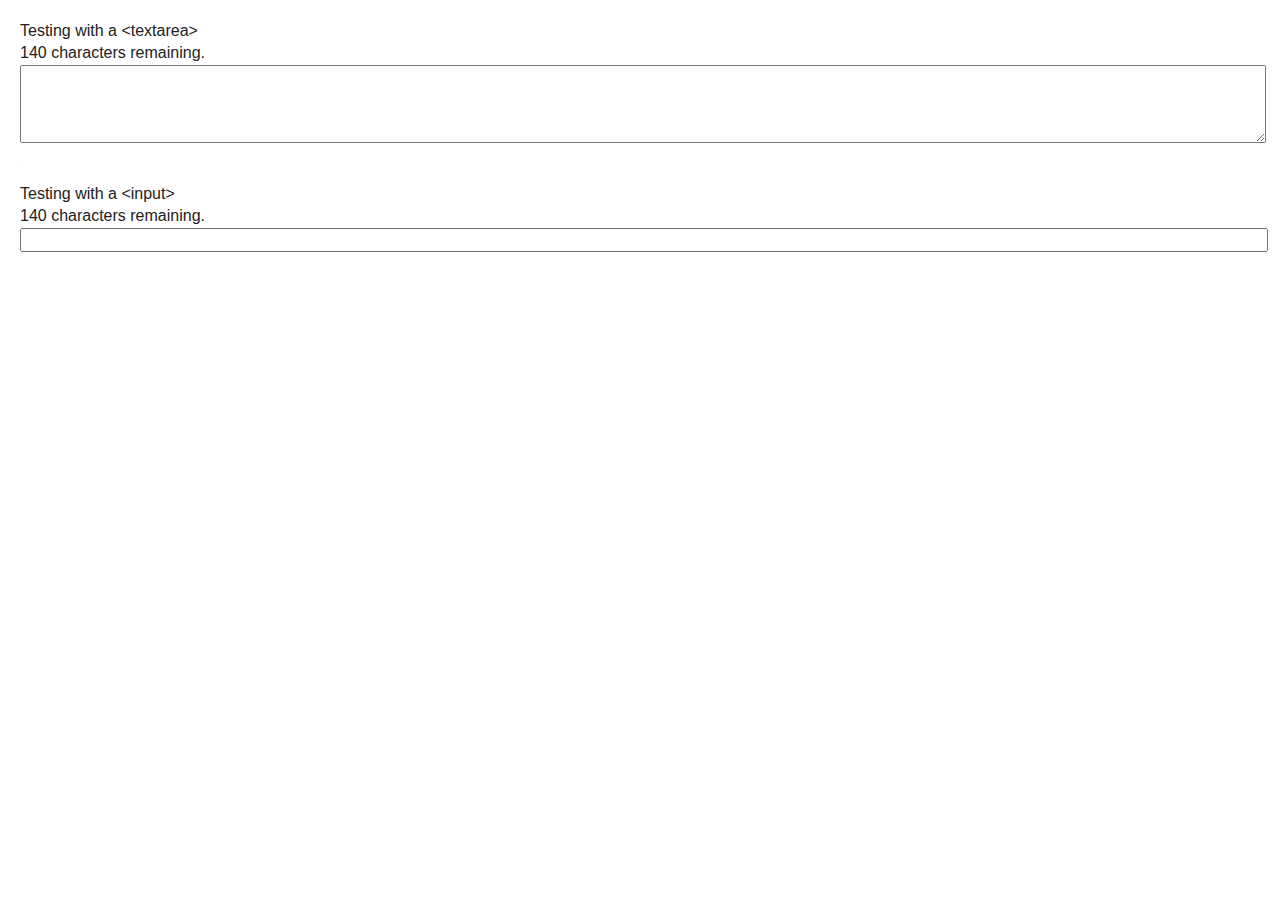
==== testHarness/index.html @ 6ed74624 "I managed to get the plugin to not block the enter key when it's pressed on a filled up input but st" ====
<!doctype html>
<html class="no-js" lang="en">
<head>
	<meta charset="utf-8">
	<meta http-equiv="X-UA-Compatible" content="IE=edge,chrome=1">
	<title></title>
	<meta name="description" content="jquery.remainingCharacters Test Harness">
	<meta name="author" content="Bryan Johns">
	<meta name="viewport" content="width=device-width">
	<link rel="stylesheet" href="css/style.css">	
	<script src="js/libs/jquery-1.7.1.min.js"></script>
	<script src="js/remainingCharacters.js"></script>
</head>
<body>
<header>

</header>
<div role="main">
	<div style="padding: 20px;">
		<div>Testing with a &lt;textarea&gt;</div>
		<div id="charsLeftTarget1"></div>
		<textarea rows="4" style="width: 100%;" id="charsLeft1"></textarea>
	</div>
	<div style="padding: 20px;">
		<div>Testing with a &lt;input&gt;</div>		
		<div id="charsLeftTarget2"></div>
		<input id="charsLeft2" style="width: 100%;" />
	</div>
</div>
<footer>

</footer>

<script type="text/javascript">
	$().ready(function(){
		$('#charsLeft1').remainingCharacters($('#charsLeftTarget1'),140);
		$('#charsLeft2').remainingCharacters($('#charsLeftTarget2'),140);
	});
</script>
</body>
</html>
---- testHarness/css/style.css ----
/* =============================================================================
   HTML5 Boilerplate CSS: h5bp.com/css
   ========================================================================== */

article, aside, details, figcaption, figure, footer, header, hgroup, nav, section { display: block; }
audio, canvas, video { display: inline-block; *display: inline; *zoom: 1; }
audio:not([controls]) { display: none; }
[hidden] { display: none; }

html { font-size: 100%; -webkit-text-size-adjust: 100%; -ms-text-size-adjust: 100%; }
html, button, input, select, textarea { font-family: sans-serif; color: #222; }
body { margin: 0; font-size: 1em; line-height: 1.4; }

::-moz-selection { background: #fe57a1; color: #fff; text-shadow: none; }
::selection { background: #fe57a1; color: #fff; text-shadow: none; }

a { color: #00e; }
a:visited { color: #551a8b; }
a:hover { color: #06e; }
a:focus { outline: thin dotted; }
a:hover, a:active { outline: 0; }

abbr[title] { border-bottom: 1px dotted; }
b, strong { font-weight: bold; }
blockquote { margin: 1em 40px; }
dfn { font-style: italic; }
hr { display: block; height: 1px; border: 0; border-top: 1px solid #ccc; margin: 1em 0; padding: 0; }
ins { background: #ff9; color: #000; text-decoration: none; }
mark { background: #ff0; color: #000; font-style: italic; font-weight: bold; }
pre, code, kbd, samp { font-family: monospace, serif; _font-family: 'courier new', monospace; font-size: 1em; }
pre { white-space: pre; white-space: pre-wrap; word-wrap: break-word; }
q { quotes: none; }
q:before, q:after { content: ""; content: none; }
small { font-size: 85%; }

sub, sup { font-size: 75%; line-height: 0; position: relative; vertical-align: baseline; }
sup { top: -0.5em; }
sub { bottom: -0.25em; }

ul, ol { margin: 1em 0; padding: 0 0 0 40px; }
dd { margin: 0 0 0 40px; }
nav ul, nav ol { list-style: none; list-style-image: none; margin: 0; padding: 0; }

img { border: 0; -ms-interpolation-mode: bicubic; vertical-align: middle; }

svg:not(:root) { overflow: hidden; }

figure { margin: 0; }

form { margin: 0; }
fieldset { border: 0; margin: 0; padding: 0; }
label { cursor: pointer; }
legend { border: 0; *margin-left: -7px; padding: 0; white-space: normal; }
button, input, select, textarea { font-size: 100%; margin: 0; vertical-align: baseline; *vertical-align: middle; }
button, input { line-height: normal; }
button, input[type="button"], input[type="reset"], input[type="submit"] { cursor: pointer; -webkit-appearance: button; *overflow: visible; }
button[disabled], input[disabled] { cursor: default; }
input[type="checkbox"], input[type="radio"] { box-sizing: border-box; padding: 0; *width: 13px; *height: 13px; }
input[type="search"] { -webkit-appearance: textfield; -moz-box-sizing: content-box; -webkit-box-sizing: content-box; box-sizing: content-box; }
input[type="search"]::-webkit-search-decoration, input[type="search"]::-webkit-search-cancel-button { -webkit-appearance: none; }
button::-moz-focus-inner, input::-moz-focus-inner { border: 0; padding: 0; }
textarea { overflow: auto; vertical-align: top; resize: vertical; }
input:valid, textarea:valid {  }
input:invalid, textarea:invalid { background-color: #f0dddd; }

table { border-collapse: collapse; border-spacing: 0; }
td { vertical-align: top; }

.chromeframe { margin: 0.2em 0; background: #ccc; color: black; padding: 0.2em 0; }



/* ===== Primary Styles ========================================================
   Author:
   ========================================================================== */











/* =============================================================================
   Media Queries
   ========================================================================== */

@media only screen and (min-width: 35em) {
	/* Style adjustments for viewports that meet the condition */
}

/* =============================================================================
   Non-Semantic Helper Classes
   ========================================================================== */

.ir { display: block; border: 0; text-indent: -999em; overflow: hidden; background-color: transparent; background-repeat: no-repeat; text-align: left; direction: ltr; *line-height: 0; }
.ir br { display: none; }
.hidden { display: none !important; visibility: hidden; }
.visuallyhidden { border: 0; clip: rect(0 0 0 0); height: 1px; margin: -1px; overflow: hidden; padding: 0; position: absolute; width: 1px; }
.visuallyhidden.focusable:active, .visuallyhidden.focusable:focus { clip: auto; height: auto; margin: 0; overflow: visible; position: static; width: auto; }
.invisible { visibility: hidden; }
.clearfix:before, .clearfix:after { content: ""; display: table; }
.clearfix:after { clear: both; }
.clearfix { *zoom: 1; }

/* =============================================================================
   Print Styles
   ========================================================================== */
 
@media print {
  * { background: transparent !important; color: black !important; box-shadow:none !important; text-shadow: none !important; filter:none !important; -ms-filter: none !important; } /* Black prints faster: h5bp.com/s */
  a, a:visited { text-decoration: underline; }
  a[href]:after { content: " (" attr(href) ")"; }
  abbr[title]:after { content: " (" attr(title) ")"; }
  .ir a:after, a[href^="javascript:"]:after, a[href^="#"]:after { content: ""; }  /* Don't show links for images, or javascript/internal links */
  pre, blockquote { border: 1px solid #999; page-break-inside: avoid; }
  thead { display: table-header-group; } /* h5bp.com/t */
  tr, img { page-break-inside: avoid; }
  img { max-width: 100% !important; }
  @page { margin: 0.5cm; }
  p, h2, h3 { orphans: 3; widows: 3; }
  h2, h3 { page-break-after: avoid; }
}
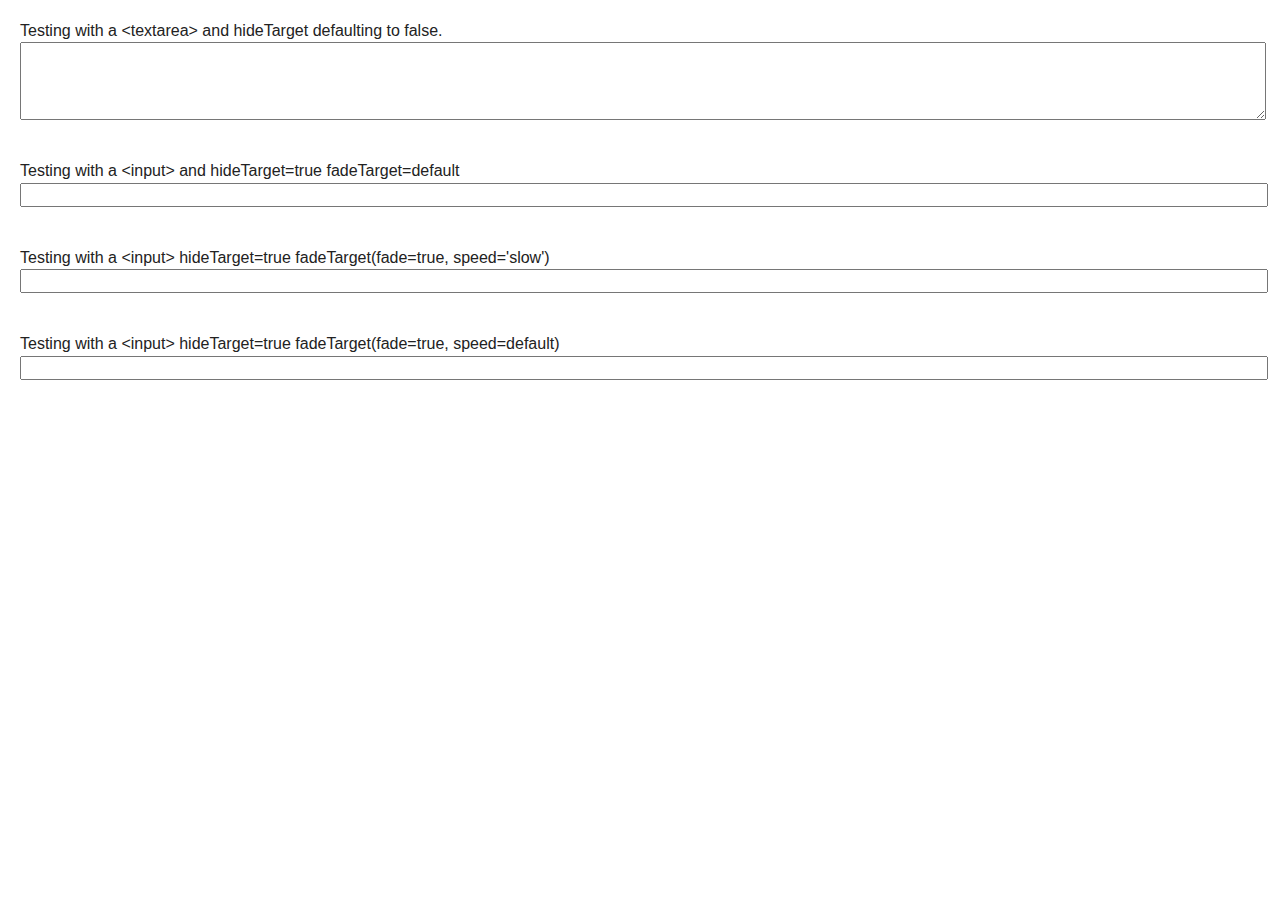
==== commit 0d2aa89a: "Added a minified version and created the NuGet package for v2.0.0" ====
--- a/testHarness/index.html
+++ b/testHarness/index.html
@@ -9,7 +9,7 @@
 	<meta name="viewport" content="width=device-width">
 	<link rel="stylesheet" href="css/style.css">	
 	<script src="js/libs/jquery-1.7.1.min.js"></script>
-	<script src="js/remainingCharacters.js"></script>
+	<script src="js/remainingCharacters.min.js"></script>
 </head>
 <body>
 <header>
@@ -17,14 +17,24 @@
 </header>
 <div role="main">
 	<div style="padding: 20px;">
-		<div>Testing with a &lt;textarea&gt;</div>
-		<div id="charsLeftTarget1"></div>
-		<textarea rows="4" style="width: 100%;" id="charsLeft1"></textarea>
+		<div style="float: left;">Testing with a &lt;textarea&gt; and hideTarget defaulting to false.</div>
+		<div id="charsLeftTarget1" style="float: right;"></div>
+		<textarea rows="4" style="width: 100%;clear: both;" id="charsLeft1"></textarea>
 	</div>
 	<div style="padding: 20px;">
-		<div>Testing with a &lt;input&gt;</div>		
-		<div id="charsLeftTarget2"></div>
-		<input id="charsLeft2" style="width: 100%;" />
+		<div style="float: left;">Testing with a &lt;input&gt; and hideTarget=true fadeTarget=default</div>		
+		<div id="charsLeftTarget2" style="float: right;"></div>
+		<input id="charsLeft2" style="width: 100%;clear: both;" />
+	</div>	
+	<div style="padding: 20px;">
+		<div style="float: left;">Testing with a &lt;input&gt; hideTarget=true fadeTarget(fade=true, speed='slow')</div>		
+		<div id="charsLeftTarget3" style="float: right;"></div>
+		<input id="charsLeft3" style="width: 100%;clear: both;" />
+	</div>
+	<div style="padding: 20px;">
+		<div style="float: left;">Testing with a &lt;input&gt; hideTarget=true fadeTarget(fade=true, speed=default)</div>		
+		<div id="charsLeftTarget4" style="float: right;"></div>
+		<input id="charsLeft4" style="width: 100%;clear: both;" />
 	</div>
 </div>
 <footer>
@@ -33,8 +43,32 @@
 
 <script type="text/javascript">
 	$().ready(function(){
-		$('#charsLeft1').remainingCharacters($('#charsLeftTarget1'),140);
-		$('#charsLeft2').remainingCharacters($('#charsLeftTarget2'),140);
+		$('#charsLeft1').remainingCharacters({
+			target: $('#charsLeftTarget1'),
+			maxChars: 144
+		});
+		$('#charsLeft2').remainingCharacters({
+			target: $('#charsLeftTarget2'),
+			maxChars: 144,
+			hideTarget: true
+		});
+		$('#charsLeft3').remainingCharacters({
+			target: $('#charsLeftTarget3'),
+			maxChars: 144,
+			hideTarget: true,
+			fadeTarget: {
+				fade: true,
+				speed: 'slow'
+			}
+		});
+		$('#charsLeft4').remainingCharacters({
+			target: $('#charsLeftTarget4'),
+			maxChars: 144,
+			hideTarget: true,
+			fadeTarget: {
+				fade: true
+			}
+		});
 	});
 </script>
 </body>
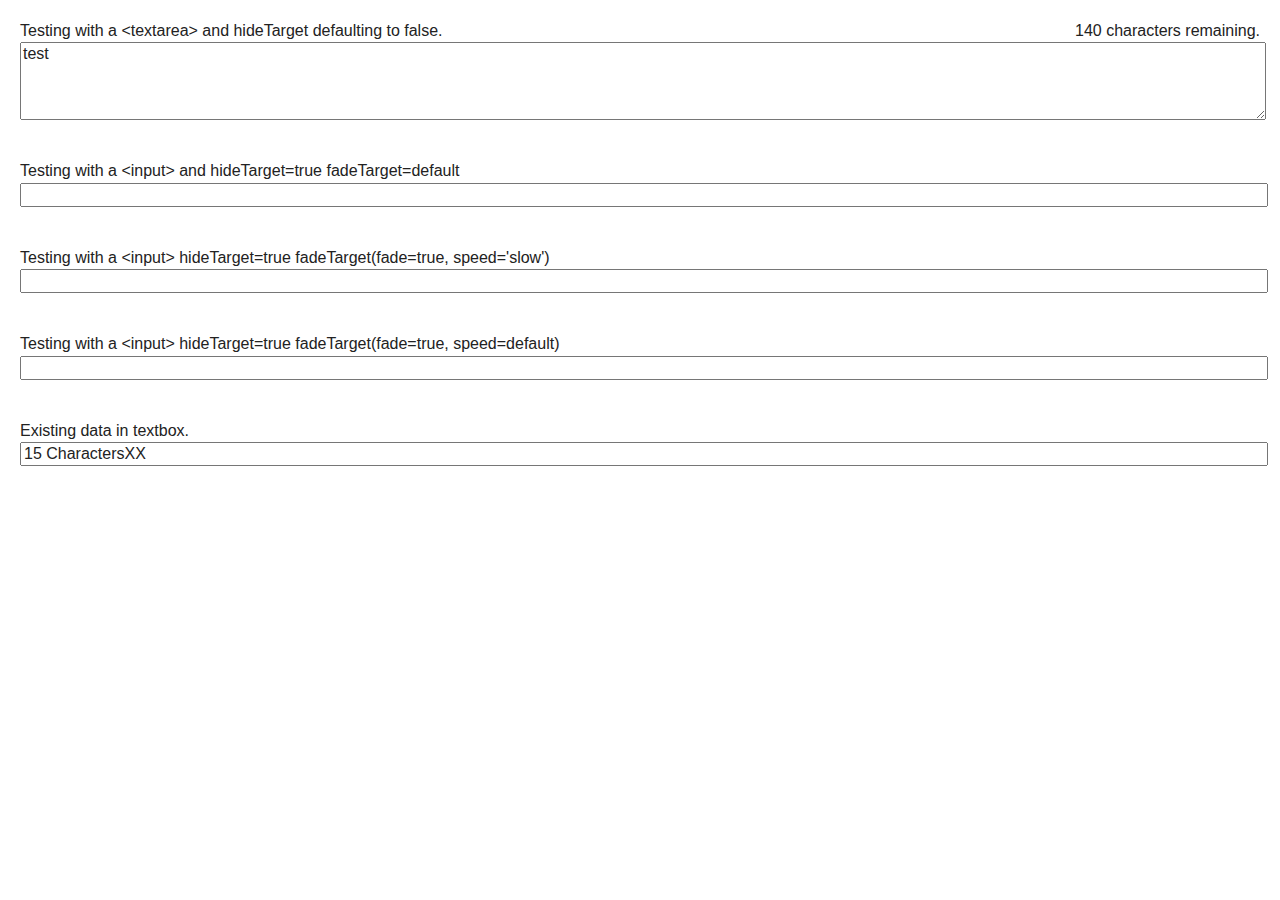
==== commit 48aea1ea: "Apparently, this.value doesn't exist until the object being unless the textbox has actually been cli" ====
--- a/testHarness/index.html
+++ b/testHarness/index.html
@@ -9,7 +9,7 @@
 	<meta name="viewport" content="width=device-width">
 	<link rel="stylesheet" href="css/style.css">	
 	<script src="js/libs/jquery-1.7.1.min.js"></script>
-	<script src="js/remainingCharacters.min.js"></script>
+	<script src="js/remainingCharacters.js"></script>
 </head>
 <body>
 <header>
@@ -19,7 +19,7 @@
 	<div style="padding: 20px;">
 		<div style="float: left;">Testing with a &lt;textarea&gt; and hideTarget defaulting to false.</div>
 		<div id="charsLeftTarget1" style="float: right;"></div>
-		<textarea rows="4" style="width: 100%;clear: both;" id="charsLeft1"></textarea>
+		<textarea rows="4" style="width: 100%;clear: both;" id="charsLeft1">test</textarea>
 	</div>
 	<div style="padding: 20px;">
 		<div style="float: left;">Testing with a &lt;input&gt; and hideTarget=true fadeTarget=default</div>		
@@ -35,6 +35,11 @@
 		<div style="float: left;">Testing with a &lt;input&gt; hideTarget=true fadeTarget(fade=true, speed=default)</div>		
 		<div id="charsLeftTarget4" style="float: right;"></div>
 		<input id="charsLeft4" style="width: 100%;clear: both;" />
+	</div>
+	<div style="padding: 20px;">
+		<div style="float: left;">Existing data in textbox.</div>		
+		<div id="charsLeftTarget5" style="float: right;"></div>
+		<input id="charsLeft5" style="width: 100%;clear: both;" value="15 CharactersXX" />
 	</div>
 </div>
 <footer>
@@ -69,6 +74,14 @@
 				fade: true
 			}
 		});
+		$('#charsLeft5').remainingCharacters({
+			target: $('#charsLeftTarget5'),
+			maxChars: 144,
+			hideTarget: true,
+			fadeTarget: {
+				fade: true
+			}
+		});
 	});
 </script>
 </body>
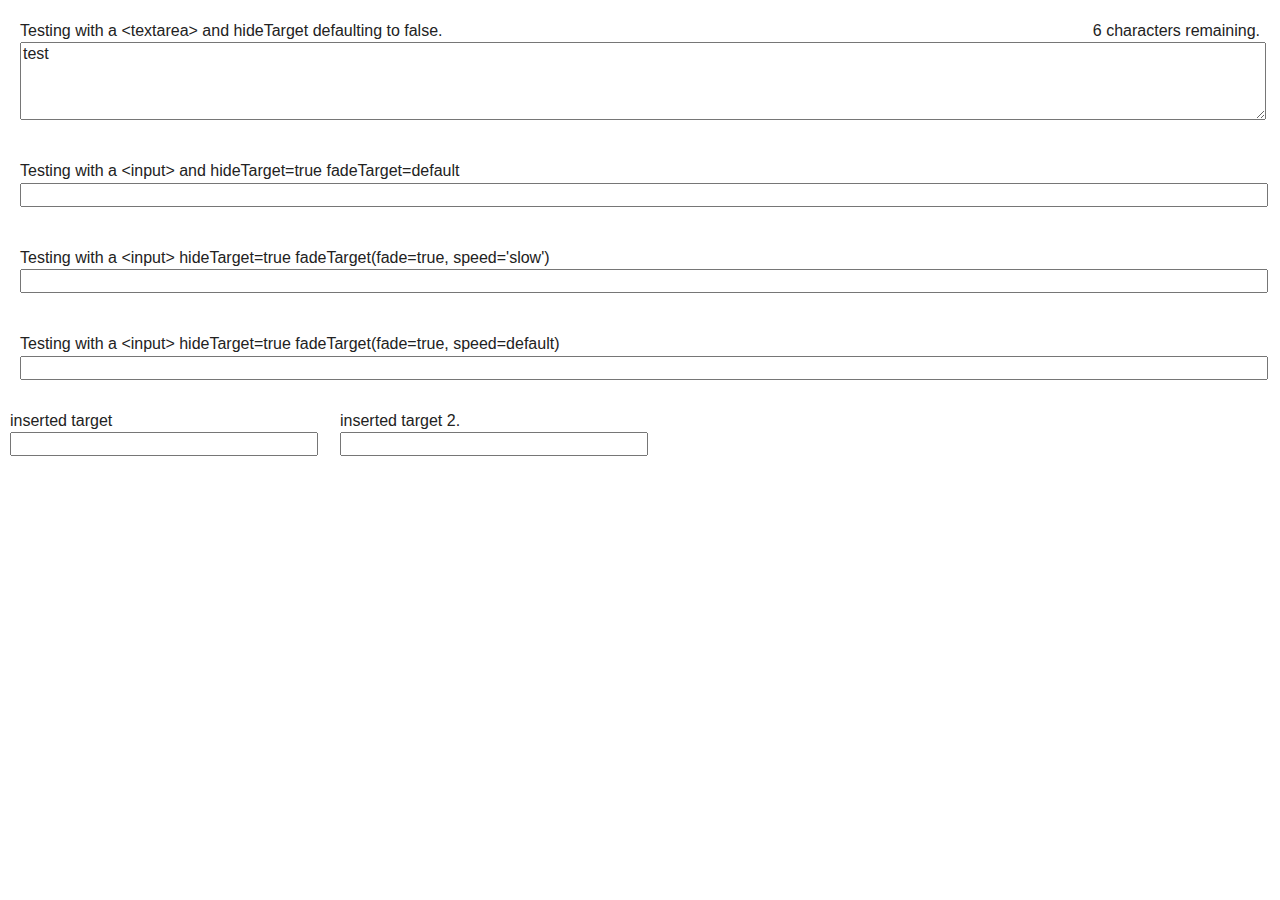
==== commit 3de2cf5f: "Made the target property optional.  If it's not supplied a <span> is inserted before the textbox at " ====
--- a/testHarness/index.html
+++ b/testHarness/index.html
@@ -36,10 +36,13 @@
 		<div id="charsLeftTarget4" style="float: right;"></div>
 		<input id="charsLeft4" style="width: 100%;clear: both;" />
 	</div>
-	<div style="padding: 20px;">
-		<div style="float: left;">Existing data in textbox.</div>		
-		<div id="charsLeftTarget5" style="float: right;"></div>
-		<input id="charsLeft5" style="width: 100%;clear: both;" value="15 CharactersXX" />
+	<div style="padding: 10px; width: 300px; float: left; margin-right: 10px;">
+		<span style="float: left;">inserted target</span>		
+		<input id="charsLeft5" style="width: 100%;clear: both;" />
+	</div>
+	<div style="padding: 10px; width: 300px; float: left; margin-right: 10px;">
+		<span style="float: left;">inserted target 2.</span>		
+		<input id="charsLeft6" style="width: 100%;clear: both;" />
 	</div>
 </div>
 <footer>
@@ -50,16 +53,16 @@
 	$().ready(function(){
 		$('#charsLeft1').remainingCharacters({
 			target: $('#charsLeftTarget1'),
-			maxChars: 144
+			maxChars: 10
 		});
 		$('#charsLeft2').remainingCharacters({
 			target: $('#charsLeftTarget2'),
-			maxChars: 144,
+			maxChars: 10,
 			hideTarget: true
 		});
 		$('#charsLeft3').remainingCharacters({
 			target: $('#charsLeftTarget3'),
-			maxChars: 144,
+			maxChars: 10,
 			hideTarget: true,
 			fadeTarget: {
 				fade: true,
@@ -68,15 +71,21 @@
 		});
 		$('#charsLeft4').remainingCharacters({
 			target: $('#charsLeftTarget4'),
-			maxChars: 144,
+			maxChars: 10,
 			hideTarget: true,
 			fadeTarget: {
 				fade: true
 			}
 		});
 		$('#charsLeft5').remainingCharacters({
-			target: $('#charsLeftTarget5'),
-			maxChars: 144,
+			maxChars: 15,
+			hideTarget: true,
+			fadeTarget: {
+				fade: true
+			}
+		});
+		$('#charsLeft6').remainingCharacters({
+			maxChars: 15,
 			hideTarget: true,
 			fadeTarget: {
 				fade: true
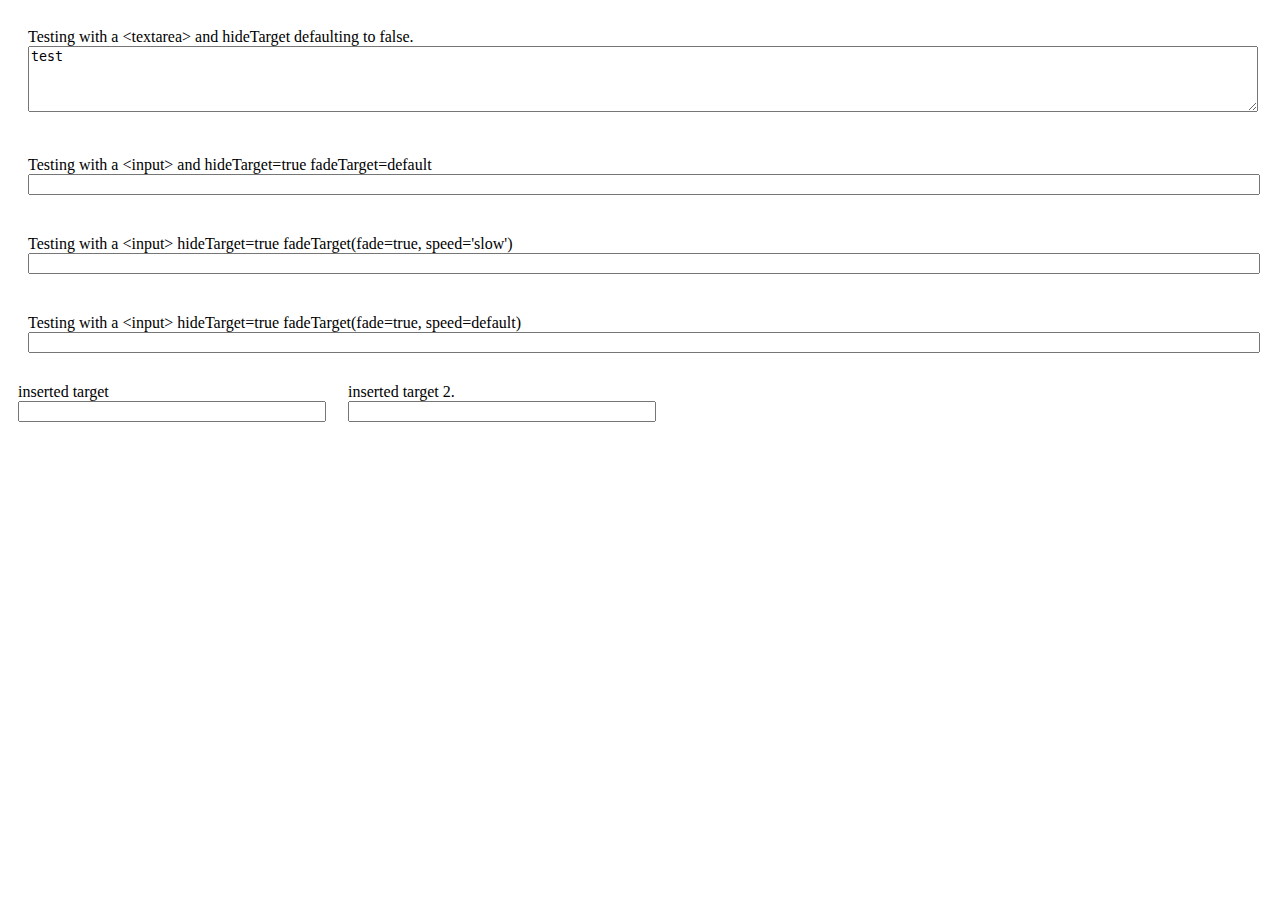
==== commit c6b366a7: "Added a new configuration property targetStyle which allows the user to apply styling to the runtime" ====
--- a/testHarness/index.html
+++ b/testHarness/index.html
@@ -8,7 +8,7 @@
 	<meta name="author" content="Bryan Johns">
 	<meta name="viewport" content="width=device-width">
 	<link rel="stylesheet" href="css/style.css">	
-	<script src="js/libs/jquery-1.7.1.min.js"></script>
+	<script src="js/libs/jquery-1.8.1.min.js"></script>
 	<script src="js/remainingCharacters.js"></script>
 </head>
 <body>
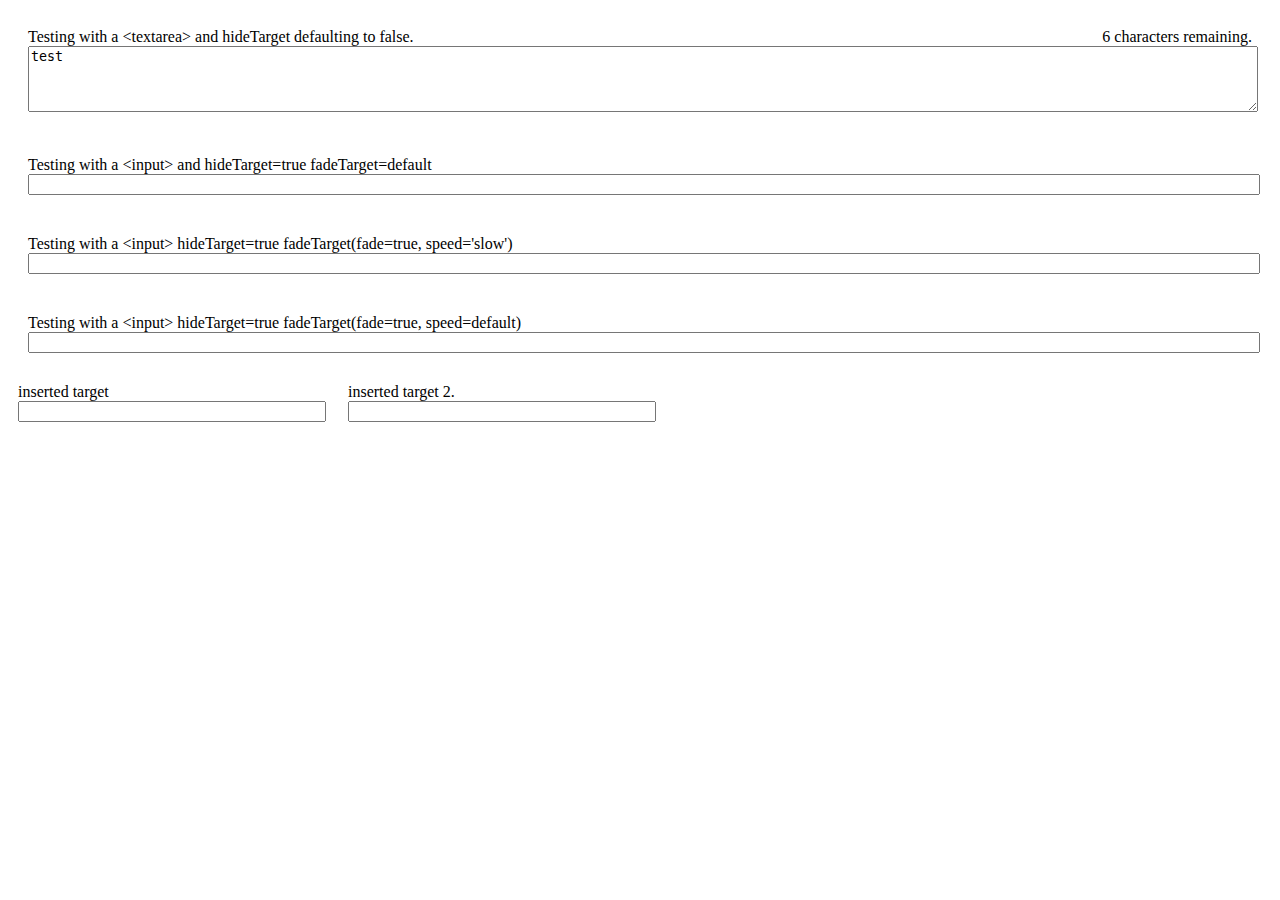
==== commit 3e33ee65: "Updated the test harness to properly demo the new features." ====
--- a/testHarness/index.html
+++ b/testHarness/index.html
@@ -8,7 +8,7 @@
 	<meta name="author" content="Bryan Johns">
 	<meta name="viewport" content="width=device-width">
 	<link rel="stylesheet" href="css/style.css">	
-	<script src="js/libs/jquery-1.8.1.min.js"></script>
+	<script src="js/libs/jquery-1.8.2.min.js"></script>
 	<script src="js/remainingCharacters.js"></script>
 </head>
 <body>
@@ -85,6 +85,7 @@
 			}
 		});
 		$('#charsLeft6').remainingCharacters({
+			targetStyle: 'clear: both; text-align: left; color: red; font-weight: bold; font-size: 2em;',
 			maxChars: 15,
 			hideTarget: true,
 			fadeTarget: {
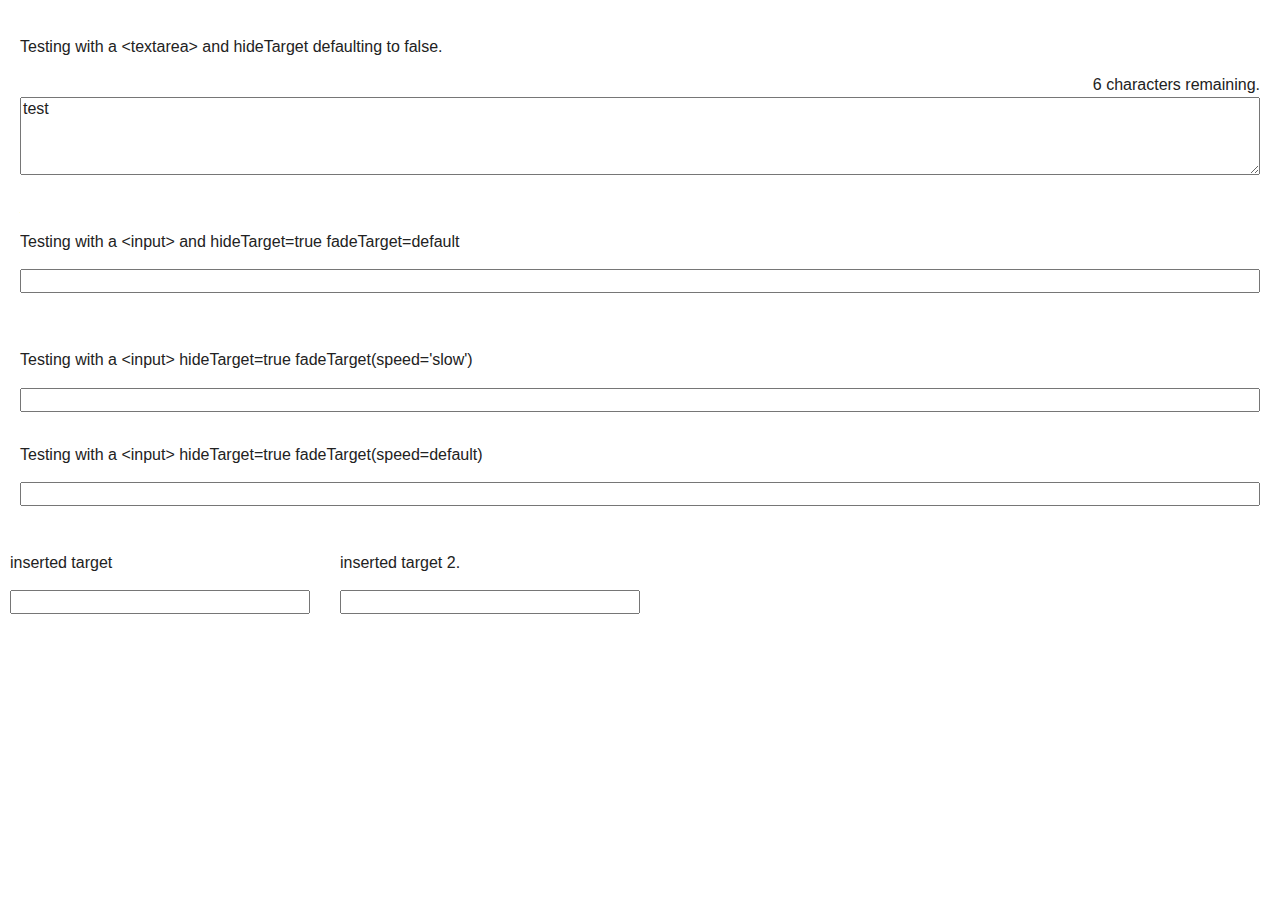
==== commit 233c6c95: "Set the inserted default div to width: 100% so that it moves when the user resizes the page." ====
--- a/testHarness/index.html
+++ b/testHarness/index.html
@@ -1,98 +1,95 @@
-<!doctype html>
-<html class="no-js" lang="en">
+<!--[if lt IE 7]><html class="no-js lt-ie9 lt-ie8 lt-ie7"> <![endif]-->
+<!--[if IE 7]><html class="no-js lt-ie9 lt-ie8"> <![endif]-->
+<!--[if IE 8]><html class="no-js lt-ie9"> <![endif]-->
+<!--[if gt IE 8]><!-->
+<html class="no-js">
+<!--<![endif]-->
 <head>
-	<meta charset="utf-8">
-	<meta http-equiv="X-UA-Compatible" content="IE=edge,chrome=1">
-	<title></title>
-	<meta name="description" content="jquery.remainingCharacters Test Harness">
-	<meta name="author" content="Bryan Johns">
-	<meta name="viewport" content="width=device-width">
-	<link rel="stylesheet" href="css/style.css">	
-	<script src="js/libs/jquery-1.8.2.min.js"></script>
-	<script src="js/remainingCharacters.js"></script>
+    <meta charset="utf-8">
+    <meta http-equiv="X-UA-Compatible" content="IE=edge,chrome=1">
+    <title>Test Harness for jQuery.remainingCharacters</title>
+    <meta name="description" content="jquery.remainingCharacters Test Harness">
+    <meta name="author" content="Bryan Johns">
+    <meta name="viewport" content="width=device-width">
+    <link rel="stylesheet" href="css/style.css">
+    <!--[if lt IE 9]>
+    <script src="http://html5shiv.googlecode.com/svn/trunk/html5.js"></script>
+    <script>window.html5 || document.write('<script src="js/libs/html5shiv.js"><\/script>')</script>
+<![endif]-->
 </head>
 <body>
-<header>
-
-</header>
-<div role="main">
-	<div style="padding: 20px;">
-		<div style="float: left;">Testing with a &lt;textarea&gt; and hideTarget defaulting to false.</div>
-		<div id="charsLeftTarget1" style="float: right;"></div>
-		<textarea rows="4" style="width: 100%;clear: both;" id="charsLeft1">test</textarea>
-	</div>
-	<div style="padding: 20px;">
-		<div style="float: left;">Testing with a &lt;input&gt; and hideTarget=true fadeTarget=default</div>		
-		<div id="charsLeftTarget2" style="float: right;"></div>
-		<input id="charsLeft2" style="width: 100%;clear: both;" />
-	</div>	
-	<div style="padding: 20px;">
-		<div style="float: left;">Testing with a &lt;input&gt; hideTarget=true fadeTarget(fade=true, speed='slow')</div>		
-		<div id="charsLeftTarget3" style="float: right;"></div>
-		<input id="charsLeft3" style="width: 100%;clear: both;" />
-	</div>
-	<div style="padding: 20px;">
-		<div style="float: left;">Testing with a &lt;input&gt; hideTarget=true fadeTarget(fade=true, speed=default)</div>		
-		<div id="charsLeftTarget4" style="float: right;"></div>
-		<input id="charsLeft4" style="width: 100%;clear: both;" />
-	</div>
-	<div style="padding: 10px; width: 300px; float: left; margin-right: 10px;">
-		<span style="float: left;">inserted target</span>		
-		<input id="charsLeft5" style="width: 100%;clear: both;" />
-	</div>
-	<div style="padding: 10px; width: 300px; float: left; margin-right: 10px;">
-		<span style="float: left;">inserted target 2.</span>		
-		<input id="charsLeft6" style="width: 100%;clear: both;" />
-	</div>
-</div>
-<footer>
-
-</footer>
-
-<script type="text/javascript">
-	$().ready(function(){
-		$('#charsLeft1').remainingCharacters({
-			target: $('#charsLeftTarget1'),
-			maxChars: 10
-		});
-		$('#charsLeft2').remainingCharacters({
-			target: $('#charsLeftTarget2'),
-			maxChars: 10,
-			hideTarget: true
-		});
-		$('#charsLeft3').remainingCharacters({
-			target: $('#charsLeftTarget3'),
-			maxChars: 10,
-			hideTarget: true,
-			fadeTarget: {
-				fade: true,
-				speed: 'slow'
-			}
-		});
-		$('#charsLeft4').remainingCharacters({
-			target: $('#charsLeftTarget4'),
-			maxChars: 10,
-			hideTarget: true,
-			fadeTarget: {
-				fade: true
-			}
-		});
-		$('#charsLeft5').remainingCharacters({
-			maxChars: 15,
-			hideTarget: true,
-			fadeTarget: {
-				fade: true
-			}
-		});
-		$('#charsLeft6').remainingCharacters({
-			targetStyle: 'clear: both; text-align: left; color: red; font-weight: bold; font-size: 2em;',
-			maxChars: 15,
-			hideTarget: true,
-			fadeTarget: {
-				fade: true
-			}
-		});
-	});
-</script>
+    <header>
+    </header>
+    <div role="main">
+        <div style="padding: 20px;">
+            <p>Testing with a &lt;textarea&gt; and hideTarget defaulting to false.</p>
+            <textarea rows="4" style="width: 100%;" id="charsLeft1">test</textarea>
+        </div>
+        <div style="padding: 20px;">
+            <p>Testing with a &lt;input&gt; and hideTarget=true fadeTarget=default</p>
+            <div id="charsLeftTarget2" style="text-align: right; position: relative;"></div>
+            <input id="charsLeft2" style="width: 100%; clear: both;" />
+        </div>
+        <div style="padding: 20px;">
+            <p>Testing with a &lt;input&gt; hideTarget=true fadeTarget(speed='slow')</p>
+            <div id="charsLeftTarget3" style="width: 100%; text-align: right;"></div>
+            <input id="charsLeft3" style="width: 100%; float: left;" />
+        </div>
+        <div style="padding: 20px;">
+            <p>Testing with a &lt;input&gt; hideTarget=true fadeTarget(speed=default)</p>
+            <div id="charsLeftTarget4" style="width: 100%; text-align: right;"></div>
+            <input id="charsLeft4" style="width: 100%; clear: both;" />
+        </div>
+        <div style="padding: 10px; width: 300px; float: left; margin-right: 10px;">
+            <p style="float: left;">inserted target</p>
+            <input id="charsLeft5" style="width: 100%; clear: both;" />
+        </div>
+        <div style="padding: 10px; width: 300px; float: left; margin-right: 10px;">
+            <p style="float: left;">inserted target 2.</p>
+            <input id="charsLeft6" style="width: 100%; clear: both;" />
+        </div>
+    </div>
+    <footer>
+    </footer>
+    <script src="https://ajax.googleapis.com/ajax/libs/jquery/1.8.2/jquery.min.js"></script>
+    <script>window.jQuery || document.write('<script src="js/libs/jquery-1.8.2.min.js"><\/script>')</script>
+    <script src="js/remainingCharacters.js"></script>
+    <script type="text/javascript">
+        $().ready(function () {
+            $('#charsLeft1').remainingCharacters({
+                maxChars: 10
+            });
+            $('#charsLeft2').remainingCharacters({
+                target: $('#charsLeftTarget2'),
+                maxChars: 10,
+                hideTarget: true
+            });
+            $('#charsLeft3').remainingCharacters({
+                target: $('#charsLeftTarget3'),
+                maxChars: 10,
+                hideTarget: true,
+                fadeTarget: {
+                    speed: 'slow'
+                }
+            });
+            $('#charsLeft4').remainingCharacters({
+                target: $('#charsLeftTarget4'),
+                maxChars: 10,
+                hideTarget: true,
+                fadeTarget: {}
+            });
+            $('#charsLeft5').remainingCharacters({
+                maxChars: 15,
+                hideTarget: true,
+                fadeTarget: {}
+            });
+            $('#charsLeft6').remainingCharacters({
+                targetStyle: 'clear: both; text-align: left; color: red; font-weight: bold; font-size: 2em;',
+                maxChars: 15,
+                hideTarget: true,
+                fadeTarget: {}
+            });
+        });
+    </script>
 </body>
 </html>
--- a/testHarness/css/style.css
+++ b/testHarness/css/style.css
@@ -0,0 +1,130 @@
+/*#region html5bp*/
+
+/* =============================================================================
+   HTML5 Boilerplate CSS: h5bp.com/css
+   ========================================================================== */
+
+article, aside, details, figcaption, figure, footer, header, hgroup, nav, section { display: block; }
+audio, canvas, video { display: inline-block; *display: inline; *zoom: 1; }
+audio:not([controls]) { display: none; }
+[hidden] { display: none; }
+
+html { font-size: 100%; -webkit-text-size-adjust: 100%; -ms-text-size-adjust: 100%; }
+html, button, input, select, textarea { font-family: sans-serif; color: #222; }
+body { margin: 0; font-size: 1em; line-height: 1.4; }
+
+::-moz-selection { background: #fe57a1; color: #fff; text-shadow: none; }
+::selection { background: #fe57a1; color: #fff; text-shadow: none; }
+
+a { color: #00e; }
+a:visited { color: #551a8b; }
+a:hover { color: #06e; }
+a:focus { outline: thin dotted; }
+a:hover, a:active { outline: 0; }
+
+abbr[title] { border-bottom: 1px dotted; }
+b, strong { font-weight: bold; }
+blockquote { margin: 1em 40px; }
+dfn { font-style: italic; }
+hr { display: block; height: 1px; border: 0; border-top: 1px solid #ccc; margin: 1em 0; padding: 0; }
+ins { background: #ff9; color: #000; text-decoration: none; }
+mark { background: #ff0; color: #000; font-style: italic; font-weight: bold; }
+pre, code, kbd, samp { font-family: monospace, serif; _font-family: 'courier new', monospace; font-size: 1em; }
+pre { white-space: pre; white-space: pre-wrap; word-wrap: break-word; }
+q { quotes: none; }
+q:before, q:after { content: ""; content: none; }
+small { font-size: 85%; }
+
+sub, sup { font-size: 75%; line-height: 0; position: relative; vertical-align: baseline; }
+sup { top: -0.5em; }
+sub { bottom: -0.25em; }
+
+ul, ol { margin: 1em 0; padding: 0 0 0 40px; }
+dd { margin: 0 0 0 40px; }
+nav ul, nav ol { list-style: none; list-style-image: none; margin: 0; padding: 0; }
+
+img { border: 0; -ms-interpolation-mode: bicubic; vertical-align: middle; }
+
+svg:not(:root) { overflow: hidden; }
+
+figure { margin: 0; }
+
+form { margin: 0; }
+fieldset { border: 0; margin: 0; padding: 0; }
+label { cursor: pointer; }
+legend { border: 0; *margin-left: -7px; padding: 0; white-space: normal; }
+button, input, select, textarea { font-size: 100%; margin: 0; vertical-align: baseline; *vertical-align: middle; }
+button, input { line-height: normal; }
+button, input[type="button"], input[type="reset"], input[type="submit"] { cursor: pointer; -webkit-appearance: button; *overflow: visible; }
+button[disabled], input[disabled] { cursor: default; }
+input[type="checkbox"], input[type="radio"] { box-sizing: border-box; padding: 0; *width: 13px; *height: 13px; }
+input[type="search"] { -webkit-appearance: textfield; -moz-box-sizing: content-box; -webkit-box-sizing: content-box; box-sizing: content-box; }
+input[type="search"]::-webkit-search-decoration, input[type="search"]::-webkit-search-cancel-button { -webkit-appearance: none; }
+button::-moz-focus-inner, input::-moz-focus-inner { border: 0; padding: 0; }
+textarea { overflow: auto; vertical-align: top; resize: vertical; }
+input:valid, textarea:valid {  }
+input:invalid, textarea:invalid { background-color: #f0dddd; }
+
+table { border-collapse: collapse; border-spacing: 0; }
+td { vertical-align: top; }
+
+.chromeframe { margin: 0.2em 0; background: #ccc; color: black; padding: 0.2em 0; }
+
+
+
+/* ===== Primary Styles ========================================================
+   Author:
+   ========================================================================== */
+
+
+
+
+
+
+
+
+
+
+
+/* =============================================================================
+   Media Queries
+   ========================================================================== */
+
+@media only screen and (min-width: 35em) {
+	/* Style adjustments for viewports that meet the condition */
+}
+
+/* =============================================================================
+   Non-Semantic Helper Classes
+   ========================================================================== */
+
+.ir { display: block; border: 0; text-indent: -999em; overflow: hidden; background-color: transparent; background-repeat: no-repeat; text-align: left; direction: ltr; *line-height: 0; }
+.ir br { display: none; }
+.hidden { display: none !important; visibility: hidden; }
+.visuallyhidden { border: 0; clip: rect(0 0 0 0); height: 1px; margin: -1px; overflow: hidden; padding: 0; position: absolute; width: 1px; }
+.visuallyhidden.focusable:active, .visuallyhidden.focusable:focus { clip: auto; height: auto; margin: 0; overflow: visible; position: static; width: auto; }
+.invisible { visibility: hidden; }
+.clearfix:before, .clearfix:after { content: ""; display: table; }
+.clearfix:after { clear: both; }
+.clearfix { *zoom: 1; }
+
+/* =============================================================================
+   Print Styles
+   ========================================================================== */
+ 
+@media print {
+  * { background: transparent !important; color: black !important; box-shadow:none !important; text-shadow: none !important; filter:none !important; -ms-filter: none !important; } /* Black prints faster: h5bp.com/s */
+  a, a:visited { text-decoration: underline; }
+  a[href]:after { content: " (" attr(href) ")"; }
+  abbr[title]:after { content: " (" attr(title) ")"; }
+  .ir a:after, a[href^="javascript:"]:after, a[href^="#"]:after { content: ""; }  /* Don't show links for images, or javascript/internal links */
+  pre, blockquote { border: 1px solid #999; page-break-inside: avoid; }
+  thead { display: table-header-group; } /* h5bp.com/t */
+  tr, img { page-break-inside: avoid; }
+  img { max-width: 100% !important; }
+  @page { margin: 0.5cm; }
+  p, h2, h3 { orphans: 3; widows: 3; }
+  h2, h3 { page-break-after: avoid; }
+}
+
+/*#endregion*/